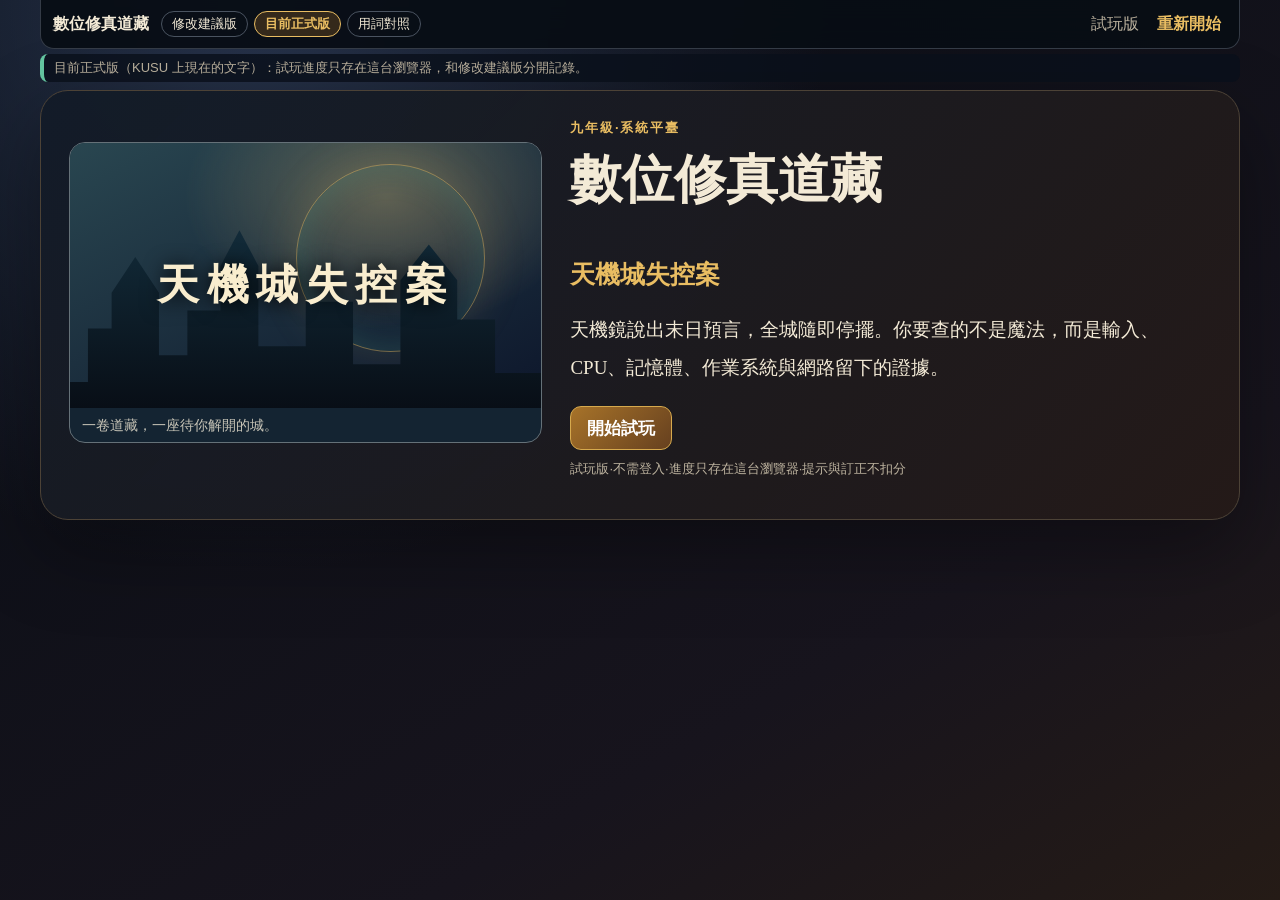
==== original/index.html @ c4106933 "數位修真 試玩版：修改建議版與目前正式版 根目錄是用詞修改建議版，original/ 是 KUSU 上目前的文字，changes.html 列出每一處修改。 不需登入，進度只存在瀏覽器；步驟、判分、提" ====
<!doctype html>
<html lang="zh-Hant">
<head>
  <meta charset="utf-8">
  <meta name="viewport" content="width=device-width,initial-scale=1">
  <title>數位修真道藏｜試玩版（目前正式版）</title>
  <meta name="description" content="國中資訊科技「系統平臺」闖關課程的試玩版，不需登入，進度只存在這台瀏覽器。">
  <link rel="icon" href="data:image/svg+xml,%3Csvg xmlns='http://www.w3.org/2000/svg' viewBox='0 0 64 64'%3E%3Ccircle cx='32' cy='32' r='28' fill='%23111925' stroke='%23e9bd62' stroke-width='5'/%3E%3Ccircle cx='32' cy='32' r='9' fill='%2365c7a2'/%3E%3C/svg%3E">
  <link rel="stylesheet" href="./course.css">
  <link rel="stylesheet" href="./reading.css">
  <link rel="stylesheet" href="./compact.css">
  <link rel="stylesheet" href="./preview.css">
</head>
<body>
  <div class="shell">
    <header class="topbar">
      <strong>數位修真道藏</strong>
      <nav class="versions" aria-label="切換版本">
        <a href="../">修改建議版</a>
        <a href="../original/" aria-current="page">目前正式版</a>
        <a href="../changes.html">用詞對照</a>
      </nav>
      <span id="identity">試玩版</span>
      <button id="reset">重新開始</button>
    </header>
    <div id="sync" role="status" aria-live="polite">目前正式版（KUSU 上現在的文字）：試玩進度只存在這台瀏覽器，和修改建議版分開記錄。</div>
    <main id="app"></main>
  </div>
  <script type="module" src="./app.mjs"></script>
</body>
</html>
---- original/course.css ----
:root {
    color-scheme: dark;
    --ink: #f3ead6;
    --muted: #bdb39f;
    --panel: rgba(17, 25, 36, 0.94);
    --line: #4a5360;
    --gold: #e9bd62;
    --jade: #65c7a2;
    --red: #db766c;
    --blue: #6aaad5;
}
* { box-sizing: border-box; }
body { margin: 0; min-height: 100vh; background: radial-gradient(circle at 20% 0, #27334b 0, transparent 42%), linear-gradient(150deg, #080d15, #17141d 70%, #251b16); color: var(--ink); font-family: "Noto Sans TC", "Microsoft JhengHei", sans-serif; }
button, input, select { font: inherit; }
button, select { min-height: 42px; }
button { cursor: pointer; }
.shell { width: min(1120px, calc(100% - 28px)); margin: 0 auto 60px; }
.topbar { position: sticky; z-index: 10; top: 0; display: flex; align-items: center; gap: 14px; min-height: 56px; padding: 8px 14px; border: 1px solid #343b46; border-top: 0; border-radius: 0 0 14px 14px; background: rgba(8, 13, 21, .94); backdrop-filter: blur(12px); }
.topbar a { color: var(--gold); text-decoration: none; }
.topbar #identity { margin-left: auto; color: var(--muted); }
.topbar button, .text-button { border: 0; background: transparent; color: var(--gold); font-weight: 800; }
#sync { margin: 12px 0; padding: 10px 14px; border-left: 4px solid var(--jade); border-radius: 8px; background: rgba(10, 17, 27, .82); color: var(--muted); }
.cover { display: grid; grid-template-columns: 260px 1fr; gap: 40px; align-items: center; min-height: 620px; padding: 48px; border: 1px solid #4c4236; border-radius: 28px; background: linear-gradient(135deg, rgba(18, 27, 40, .96), rgba(37, 26, 23, .94)); box-shadow: 0 30px 80px rgba(0, 0, 0, .35); }
.sigil { display: grid; place-items: center; width: 240px; height: 240px; border: 2px solid var(--gold); border-radius: 50%; color: var(--gold); font-family: serif; font-size: 108px; box-shadow: inset 0 0 50px rgba(233, 189, 98, .13), 0 0 50px rgba(233, 189, 98, .11); }
h1, h2, p { margin-top: 0; }
h1 { font-family: "Noto Serif TC", "PMingLiU", serif; font-size: clamp(30px, 5vw, 52px); }
.cover h2 { color: var(--gold); font-size: 25px; }
.lead, .narrative { font-family: "Noto Serif TC", "PMingLiU", serif; font-size: 19px; line-height: 2; }
.eyebrow { margin-bottom: 8px; color: var(--gold); font-size: 13px; font-weight: 900; letter-spacing: .14em; text-transform: uppercase; }
#login { display: grid; grid-template-columns: 1fr 1fr; gap: 12px; margin-top: 24px; }
#login label { display: grid; gap: 6px; color: var(--muted); font-weight: 800; }
#login input { width: 100%; min-height: 46px; padding: 9px 11px; border: 1px solid #555d69; border-radius: 10px; background: #0d1520; color: white; }
#login button { grid-column: 1 / -1; }
.note { color: var(--muted); font-size: 13px; }
.error, .wrong { color: #ffc1ba; }
.primary, .secondary { padding: 10px 18px; border-radius: 11px; font-weight: 900; }
.primary { border: 1px solid #d6a94d; background: linear-gradient(135deg, #a77329, #66401f); color: white; }
.secondary { border: 1px solid #5f6c79; background: #1d2a38; color: var(--ink); }
.primary:disabled, .secondary:disabled, button:disabled { cursor: not-allowed; opacity: .55; }
.panel, .record, .teacher-head, .stats, .teacher-table { border: 1px solid #3d4652; border-radius: 22px; background: var(--panel); box-shadow: 0 18px 55px rgba(0,0,0,.2); }
.panel { padding: clamp(22px, 5vw, 50px); }
.intro { text-align: center; }
.progress { margin: 22px 0 12px; padding: 14px 18px; border: 1px solid #3c4653; border-radius: 16px; background: rgba(10, 17, 27, .92); }
.progress > div:first-child { display: flex; gap: 18px; justify-content: space-between; }
.bar { height: 8px; margin: 10px 0; overflow: hidden; border-radius: 999px; background: #303846; }
.bar i { display: block; height: 100%; background: linear-gradient(90deg, var(--jade), var(--gold)); }
.seals { display: flex; gap: 8px; color: #7b7469; font-size: 20px; }
.seal.earned { color: var(--gold); text-shadow: 0 0 12px rgba(233,189,98,.5); }
.review { display: flex; justify-content: flex-end; margin: 0 0 12px; }
.review label { display: flex; gap: 8px; align-items: center; color: var(--muted); }
.review select, .match select, .teacher-actions select { padding: 8px 10px; border: 1px solid #596473; border-radius: 9px; background: #111b28; color: white; }
.metaphor, .truth { margin: 20px 0; padding: 16px 18px; border-radius: 14px; }
.metaphor { border-left: 5px solid var(--gold); background: rgba(131, 92, 31, .18); }
.truth { border-left: 5px solid var(--jade); background: rgba(44, 130, 102, .15); }
.metaphor p, .truth p { margin: 7px 0 0; line-height: 1.7; }
.prompt { margin-top: 26px; font-size: 20px; font-weight: 900; line-height: 1.7; }
.choices { display: grid; grid-template-columns: repeat(2, minmax(0, 1fr)); gap: 12px; }
.choices button { padding: 14px; border: 1px solid #566171; border-radius: 12px; background: #121e2b; color: var(--ink); text-align: left; }
.choices button:hover, .choices button.selected { border-color: var(--gold); background: #34291b; }
.order { display: grid; gap: 9px; padding: 0; list-style: none; counter-reset: order; }
.order li { display: flex; align-items: center; gap: 12px; justify-content: space-between; padding: 11px 13px; border: 1px solid #4d5866; border-radius: 11px; background: #121c27; counter-increment: order; }
.order li > span:first-child::before { content: counter(order) ". "; color: var(--gold); font-weight: 900; }
.order button { min-width: 42px; margin-left: 5px; border: 1px solid #5d6877; border-radius: 8px; background: #202d3b; color: white; }
.match { display: grid; gap: 10px; }
.match label { display: grid; grid-template-columns: 1fr 130px; align-items: center; gap: 12px; padding: 10px 12px; border: 1px solid #46515e; border-radius: 10px; }
.instruction { color: var(--muted); }
.feedback { margin: 18px 0 0; padding: 12px 14px; border-radius: 10px; }
.correct { background: rgba(58, 154, 118, .16); color: #9be2c7; }
.wrong { background: rgba(190, 79, 69, .15); }
.hint { margin-top: 14px; border-top: 1px dashed #4c5662; padding-top: 10px; }
.hint p { color: #f4d89d; }
.next { display: flex; justify-content: flex-end; margin-top: 30px; }
.seal-card { text-align: center; }
.seal-card > div { color: var(--gold); font-size: 76px; }
.seal-card ul { display: inline-block; text-align: left; line-height: 1.9; }
.record { margin-top: 14px; padding: 18px 24px; }
.record h2 { font-size: 18px; }
.record p { line-height: 1.7; }
.record small { color: var(--muted); }
.final-score { padding: 24px; border: 1px solid #66563a; border-radius: 18px; text-align: center; background: rgba(95, 65, 28, .18); }
.final-score > b { color: var(--gold); font-size: 56px; }
.teacher-head { display: flex; justify-content: space-between; gap: 24px; align-items: end; padding: 24px; }
.teacher-head h1 { margin: 0; font-size: 34px; }
.teacher-actions { display: flex; gap: 10px; align-items: end; }
.teacher-actions label { display: grid; gap: 4px; color: var(--muted); }
.stats { display: grid; grid-template-columns: repeat(4, 1fr); gap: 1px; margin: 14px 0; overflow: hidden; }
.stats div { display: grid; gap: 5px; padding: 18px; text-align: center; background: #111a25; }
.stats b { color: var(--gold); font-size: 30px; }
.stats span { color: var(--muted); }
.teacher-table { overflow: auto; }
table { width: 100%; border-collapse: collapse; }
th, td { padding: 12px 14px; border-bottom: 1px solid #37404a; text-align: left; white-space: nowrap; }
th { position: sticky; top: 0; background: #111a25; color: var(--gold); }
tr.active td:first-child { border-left: 4px solid var(--jade); }
@media (max-width: 720px) {
    .shell { width: calc(100% - 16px); }
    .topbar { flex-wrap: wrap; }
    .topbar #identity { order: 3; width: 100%; margin-left: 0; }
    .cover { grid-template-columns: 1fr; min-height: 0; padding: 24px; }
    .sigil { width: 150px; height: 150px; margin: auto; font-size: 70px; }
    #login, .choices, .stats { grid-template-columns: 1fr; }
    .progress > div:first-child, .teacher-head, .teacher-actions { align-items: stretch; flex-direction: column; }
    .review { justify-content: stretch; }
    .review label { display: grid; width: 100%; }
    .match label { grid-template-columns: 1fr; }
}
---- original/reading.css ----
/* Story presentation, image slots and direct manipulation. */
[hidden] { display: none !important; }
.reader { max-width: 920px; margin: auto; }
.reader h1 { font-size: clamp(27px, 4vw, 40px); }
.reader .narrative { line-height: 2.1; max-width: 38em; }
.cover { grid-template-columns: minmax(230px, .85fr) 1.15fr; }
.scene-art { position: relative; margin: 0 0 25px; overflow: hidden; border: 1px solid #657178; border-radius: 16px; background: #142432; }
.scene-art img { display: block; width: 100%; aspect-ratio: 16 / 9; object-fit: cover; }
.scene-placeholder { position: relative; isolation: isolate; aspect-ratio: 16 / 9; overflow: hidden; display: grid; place-items: center; background: radial-gradient(ellipse at 67% 20%, #e2bd7555, transparent 45%), linear-gradient(155deg, #294650, #0d162b); }
.scene-orbit { position: absolute; border: 1px solid #e9bd6277; border-radius: 50%; width: 40%; aspect-ratio: 1; right: 12%; top: 8%; box-shadow: 0 0 45px #e9bd6222, inset 0 0 35px #65c7a233; }
.scene-city { position: absolute; inset: 33% -1px -1px; background: linear-gradient(0deg, #080e16, #122b39); clip-path: polygon(0 85%, 4% 85%, 4% 55%, 9% 55%, 9% 35%, 14% 15%, 19% 35%, 19% 70%, 25% 70%, 25% 45%, 32% 45%, 32% 20%, 36% 0, 40% 20%, 40% 65%, 50% 65%, 50% 40%, 60% 40%, 60% 75%, 70% 75%, 70% 28%, 76% 8%, 82% 28%, 82% 50%, 90% 50%, 90% 80%, 100% 80%, 100% 100%, 0 100%); }
.scene-title { z-index: 1; margin-top: 4%; color: #f9edce; font: 600 clamp(22px, 4vw, 42px) "PMingLiU", serif; letter-spacing: .18em; text-shadow: 0 2px 20px #000; }
.scene-art figcaption { padding: 10px 16px; color: #c7c4b7; font-size: 14px; line-height: 1.6; }
.scene-art.has-image .scene-placeholder { display: none; }
.intro .scene-art { max-width: 680px; margin: 0 auto 25px; }
.reading-phases { display: flex; gap: 8px; list-style: none; padding: 0; margin: 8px 0 26px; }
.reading-phases li { flex: 1; text-align: center; border-bottom: 2px solid #455363; color: #bdb39f; padding: 10px 3px; }
.reading-phases [aria-current] { color: #e9bd62; border-color: #e9bd62; font-weight: 800; }
.worked-example { padding: 18px 22px; border: 1px solid #596269; border-radius: 14px; background: #1b2a35; }
.worked-example p, .clue-review p { line-height: 1.9; margin: 10px 0 0; }
.clue-review { border: 1px solid #455362; padding: 12px 16px; border-radius: 10px; }
summary { cursor: pointer; color: #e9bd62; line-height: 1.7; }
.drag-order { counter-reset: none; gap: 10px; }
.drag-order li { display: block; padding: 0; counter-increment: position; overflow: hidden; transition: border-color .1s; }
.drag-order { counter-reset: position; }
.drag-order .drag-card { display: flex; align-items: center; gap: 12px; min-height: 58px; width: 100%; margin: 0; border: 0; border-radius: 10px; padding: 12px 15px; text-align: left; color: #f3ead6; background: #15232e; touch-action: none; cursor: grab; user-select: none; }
.drag-card .grip { font-size: 25px; color: #91b9be; }
.order-number::before { content: counter(position); color: #e9bd62; font-variant-numeric: tabular-nums; }
.drag-order li.dragging { border: 2px solid #e9bd62; box-shadow: 0 0 18px #e9bd6244; }
.dragging .drag-card { background: #3a3023; cursor: grabbing; }
.sorting, .sorting * { cursor: grabbing !important; user-select: none; }
.drag-card:disabled { cursor: default; touch-action: auto; opacity: .8; }
button:focus-visible, select:focus-visible, summary:focus-visible { outline: 3px solid #83d4ce; outline-offset: 4px; }
.assignment { display: grid; gap: 14px; }
.assignment fieldset { min-width: 0; border: 1px solid #566171; border-radius: 12px; padding: 15px; }
.assignment legend { padding: 0 6px; line-height: 1.8; }
.assignment button { padding: 9px 22px; margin-right: 12px; border: 1px solid #647888; border-radius: 8px; background: #182832; color: white; }
.assignment button.selected { border-color: #e9bd62; background: #4a3520; }
#confirm { margin-top: 18px; }
.feedback p { margin: 12px 0 0; line-height: 1.9; }
.record { max-width: 920px; margin-left: auto; margin-right: auto; }
.scene-3 .scene-placeholder { background: radial-gradient(ellipse at 70% 10%, #cd8a4155, transparent 45%), linear-gradient(155deg, #544331, #151c22); }
.scene-7 .scene-placeholder { background: radial-gradient(ellipse at 70% 10%, #7865ca55, transparent 45%), linear-gradient(155deg, #3d3458, #101e2b); }
@media (max-width: 720px) {
    .cover { grid-template-columns: 1fr; gap: 20px; }
    .reader { padding: 20px 16px; }
    .drag-order .drag-card { min-height: 64px; line-height: 1.7; }
    .scene-title { font-size: 25px; }
    .reading-phases { font-size: 14px; }
}
@media (prefers-reduced-motion: reduce) { * { scroll-behavior: auto !important; transition: none !important; } }
---- original/compact.css ----
/* Reading-first layout: compact chrome, natural page flow, no clipped content. */
body:not(.teacher) .shell { width: min(1200px, calc(100% - 24px)); margin-bottom: 24px; }
body:not(.teacher) .topbar { min-height: 46px; padding: 2px 12px; gap: 12px; }
body:not(.teacher) #sync { margin: 5px 0 8px; padding: 4px 10px; font-size: 13px; line-height: 1.5; overflow-wrap: anywhere; }
body:not(.teacher) #app { display: grid; grid-template-columns: minmax(0, 1fr) auto; gap: 10px 14px; align-items: center; }
body:not(.teacher) #app > :not(.progress):not(.review) { grid-column: 1 / -1; width: 100%; min-width: 0; }
body:not(.teacher) .progress { margin: 0; padding: 8px 12px; border-radius: 10px; font-size: 14px; }
body:not(.teacher) .progress > div:first-child { gap: 10px; flex-direction: row; align-items: center; }
body:not(.teacher) .bar { height: 5px; margin: 6px 0 0; }
body:not(.teacher) .review { margin: 0; font-size: 14px; }
body:not(.teacher) .review select { width: min(260px, 26vw); padding: 5px 8px; }
body:not(.teacher) .reader { max-width: 1120px; padding: 18px 24px; border-radius: 16px; }
body:not(.teacher) .reader > .eyebrow { margin-bottom: 5px; font-size: 12px; }
body:not(.teacher) .reader h1 { font-size: clamp(25px, 2.5vw, 32px); line-height: 1.25; margin: 0 0 10px; }
body:not(.teacher) .reader .narrative { max-width: none; font-size: 18px; line-height: 1.65; margin: 0 0 12px; }
body:not(.teacher) .reading-phases { margin: 0 0 12px; gap: 6px; font-size: 14px; }
body:not(.teacher) .reading-phases li { padding: 6px 3px; }
body:not(.teacher) .reader .truth, body:not(.teacher) .reader .metaphor { margin: 10px 0; padding: 10px 14px; border-radius: 10px; }
body:not(.teacher) .reader .truth p, body:not(.teacher) .reader .metaphor p { margin: 5px 0 0; line-height: 1.6; }
body:not(.teacher) .worked-example { padding: 10px 14px; border-radius: 10px; }
body:not(.teacher) .worked-example p, body:not(.teacher) .clue-review p { margin: 5px 0 0; line-height: 1.65; }
body:not(.teacher) .clue-review { padding: 7px 12px; }
body:not(.teacher) .reader .next { margin-top: 12px; }
body:not(.teacher) .reader .prompt { margin: 12px 0; font-size: 18px; line-height: 1.6; }
body:not(.teacher) .choices { gap: 8px; }
body:not(.teacher) .choices button { padding: 10px 12px; line-height: 1.5; }
body:not(.teacher) button, body:not(.teacher) select { min-height: 44px; }
body:not(.teacher) .primary, body:not(.teacher) .secondary { padding: 8px 16px; }
body:not(.teacher) .drag-order { gap: 6px; margin: 8px 0; }
body:not(.teacher) .drag-order .drag-card { min-height: 48px; padding: 6px 12px; gap: 10px; line-height: 1.5; }
body:not(.teacher) .instruction { margin: 8px 0; font-size: 14px; line-height: 1.5; }
body:not(.teacher) #confirm { margin-top: 8px; }
body:not(.teacher) .assignment { gap: 8px; grid-template-columns: repeat(2, minmax(0, 1fr)); }
body:not(.teacher) .assignment fieldset { padding: 8px 12px; }
body:not(.teacher) .assignment legend { line-height: 1.5; }
body:not(.teacher) .hint { margin-top: 8px; }
body:not(.teacher) .feedback { padding: 10px 14px; margin-top: 12px; }
body:not(.teacher) .feedback p { margin: 6px 0 0; line-height: 1.6; }
body:not(.teacher) .record { max-width: 1120px; margin: 0 auto; padding: 8px 14px; border-radius: 10px; font-size: 14px; }
body:not(.teacher) .record p { margin: 6px 0; }
body:not(.teacher) .reader .scene-art { max-width: 540px; margin: 0 auto 12px; }
body:not(.teacher) .scene-art figcaption { padding: 6px 12px; }
body:not(.teacher) .cover { min-height: 0; padding: 28px; gap: 28px; }
body:not(.teacher) .intro { padding: 24px; }
body:not(.teacher) .intro .scene-art { max-width: 480px; margin-bottom: 16px; }

@media (min-width: 980px) {
    /* Two teaching notes share a row; story and action still span full width. */
    body:not(.teacher) .reader:has(.reading-phases):has(#reveal) { display: grid; grid-template-columns: minmax(0, .85fr) minmax(0, 1.15fr); gap: 10px 14px; }
    body:not(.teacher) .reader:has(.reading-phases):has(#reveal) > * { grid-column: 1 / -1; margin: 0; }
    body:not(.teacher) .reader:has(.reading-phases):has(#reveal) > .truth { grid-column: 1; }
    body:not(.teacher) .reader:has(.reading-phases):has(#reveal) > .worked-example { grid-column: 2; }
}
@media (max-width: 720px) {
    body:not(.teacher) .shell { width: calc(100% - 16px); }
    body:not(.teacher) .topbar { gap: 4px 8px; padding: 3px 8px; font-size: 13px; }
    body:not(.teacher) .topbar #identity { order: initial; width: auto; margin-left: auto; max-width: 48%; overflow-wrap: anywhere; }
    body:not(.teacher) #app { grid-template-columns: minmax(0, 1fr); gap: 8px; }
    body:not(.teacher) .progress { font-size: 13px; }
    body:not(.teacher) .progress > div:first-child { flex-wrap: wrap; gap: 4px 10px; }
    body:not(.teacher) .review label { display: flex; align-items: center; gap: 8px; width: 100%; }
    body:not(.teacher) .review select { width: auto; flex: 1; min-width: 0; }
    body:not(.teacher) .reader { padding: 14px; }
    body:not(.teacher) .reader .narrative { font-size: 17px; }
    body:not(.teacher) .reading-phases { font-size: 13px; }
    body:not(.teacher) .assignment { grid-template-columns: 1fr; }
    body:not(.teacher) .cover { padding: 18px; gap: 14px; }
}
/* Keep focused controls below the sticky header; large text remains scrollable. */
body:not(.teacher) :is(button, select, summary, #step-heading) { scroll-margin-top: 90px; }
---- original/preview.css ----
/* Preview-only additions: version switch in the top bar and the cover buttons that replace the KUSU login. */
.versions { display: flex; flex-wrap: wrap; gap: 4px 6px; }
.topbar .versions a { padding: 2px 10px; border: 1px solid var(--line); border-radius: 999px; color: var(--ink); font-size: 13px; line-height: 1.6; white-space: nowrap; }
.topbar .versions a:hover { border-color: var(--gold); }
.topbar .versions a[aria-current="page"] { border-color: var(--gold); background: #34291b; color: var(--gold); font-weight: 800; }
.topbar #reset { white-space: nowrap; }
.preview-actions { display: flex; flex-wrap: wrap; gap: 10px; margin: 18px 0 10px; }
.preview-actions .primary { font-size: 17px; padding: 11px 26px; }

@media (max-width: 720px) {
    body:not(.teacher) .topbar { flex-wrap: wrap; padding: 6px 8px; }
    .topbar > strong { flex: 1 1 auto; }
    .topbar #identity { display: none; }
    .versions { order: 3; width: 100%; }
    .topbar .versions a { padding: 1px 8px; font-size: 12px; }
}
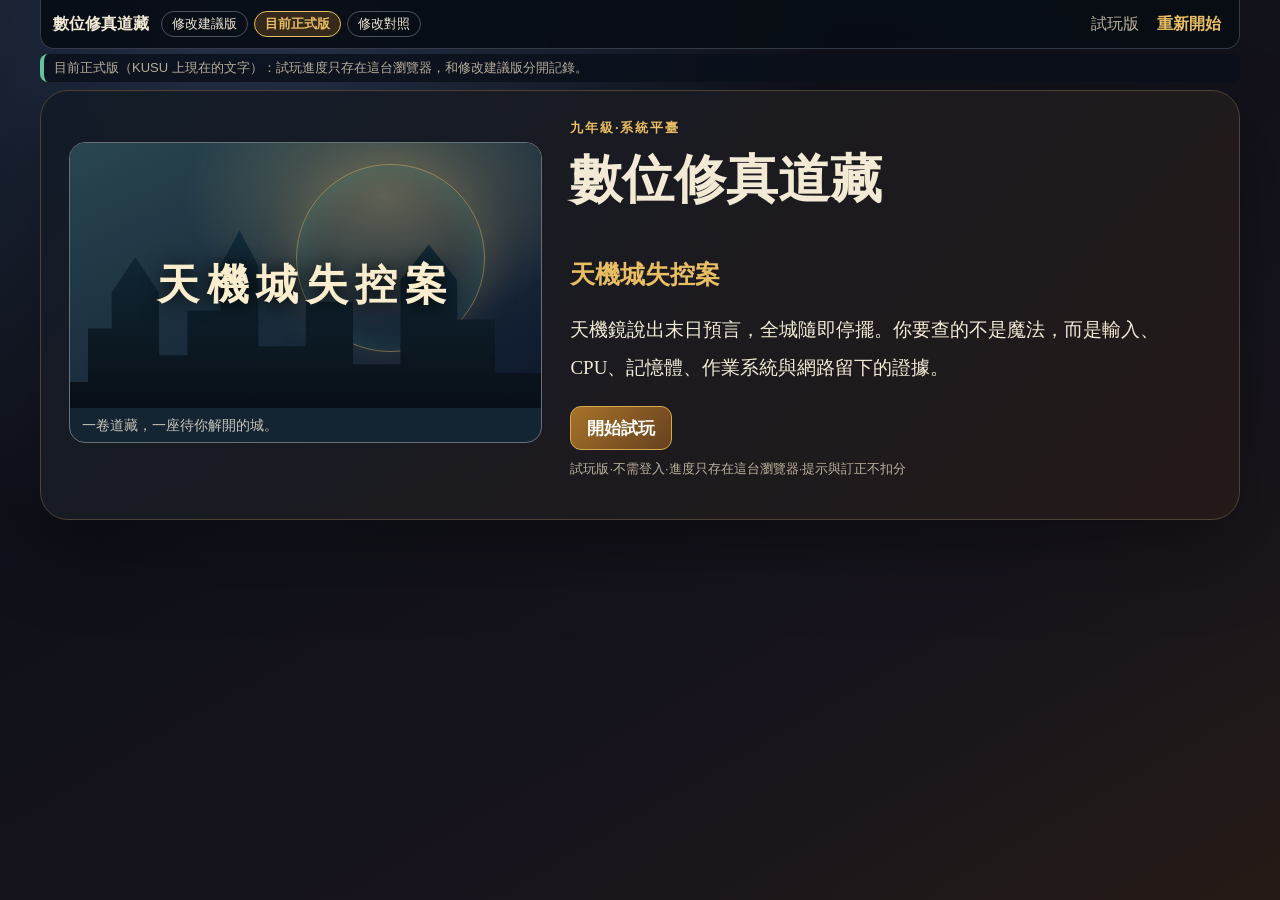
==== commit 29ad95ab: "新增 12 關、封面「魔法」改「功法」 每章補 1～2 關（19 → 31 關、37 → 49 步），每關 3 分、提交事故卷宗 10 分，總分仍 100。 建議版課程版本改為 digital-cul" ====
--- a/original/index.html
+++ b/original/index.html
@@ -18,7 +18,7 @@
       <nav class="versions" aria-label="切換版本">
         <a href="../">修改建議版</a>
         <a href="../original/" aria-current="page">目前正式版</a>
-        <a href="../changes.html">用詞對照</a>
+        <a href="../changes.html">修改對照</a>
       </nav>
       <span id="identity">試玩版</span>
       <button id="reset">重新開始</button>
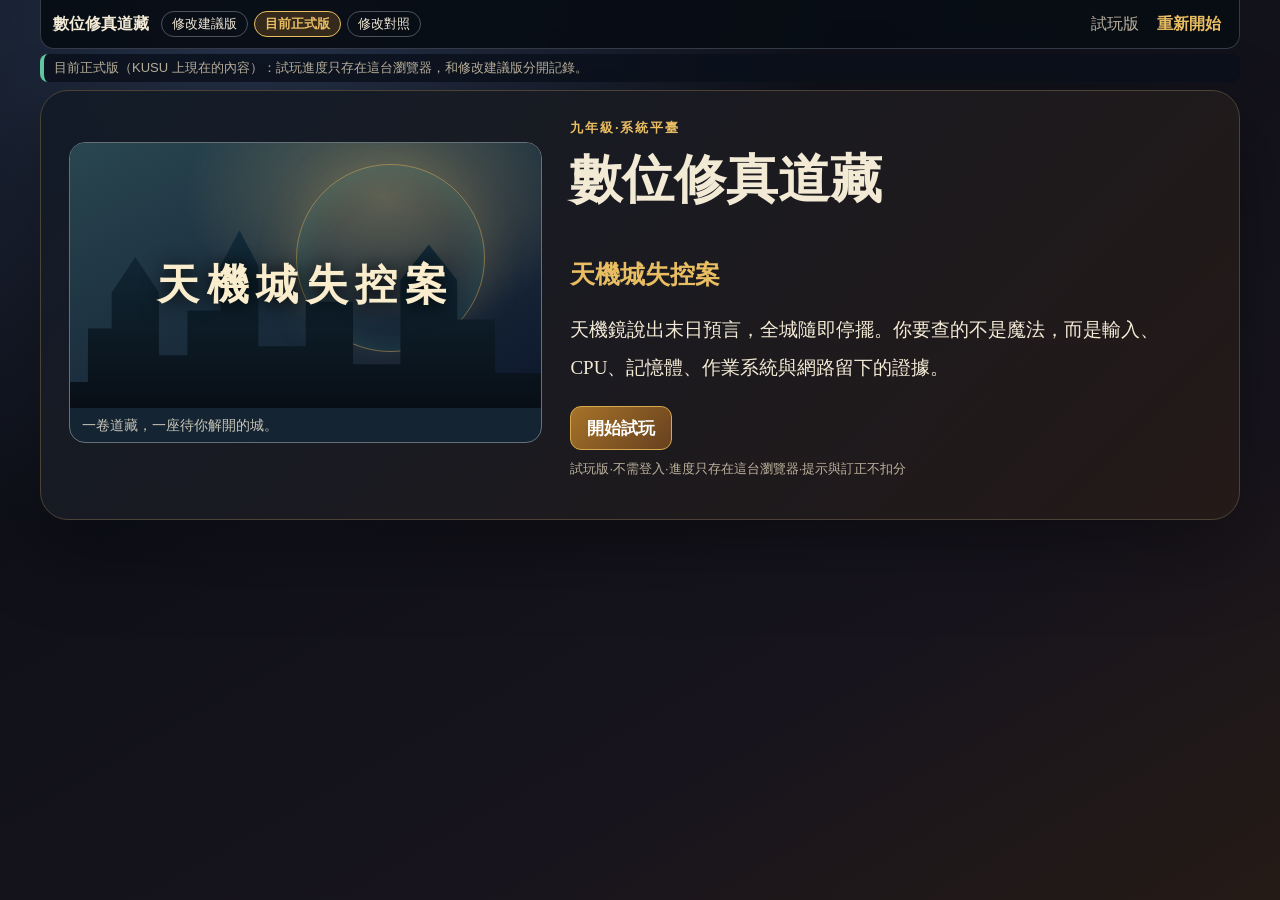
==== commit 17eb6c9e: "改版第一、二批：修 bug、全課改寫、小電腦模擬器 依 2026-09-22 討論的決定： - 修 B1 複選取消看不出來、B2 排序題拖最後一張到最上面就全對、B3 單選一點就送出 - 故事用修真、" ====
--- a/original/index.html
+++ b/original/index.html
@@ -23,7 +23,7 @@
       <span id="identity">試玩版</span>
       <button id="reset">重新開始</button>
     </header>
-    <div id="sync" role="status" aria-live="polite">目前正式版（KUSU 上現在的文字）：試玩進度只存在這台瀏覽器，和修改建議版分開記錄。</div>
+    <div id="sync" role="status" aria-live="polite">目前正式版（KUSU 上現在的內容）：試玩進度只存在這台瀏覽器，和修改建議版分開記錄。</div>
     <main id="app"></main>
   </div>
   <script type="module" src="./app.mjs"></script>
